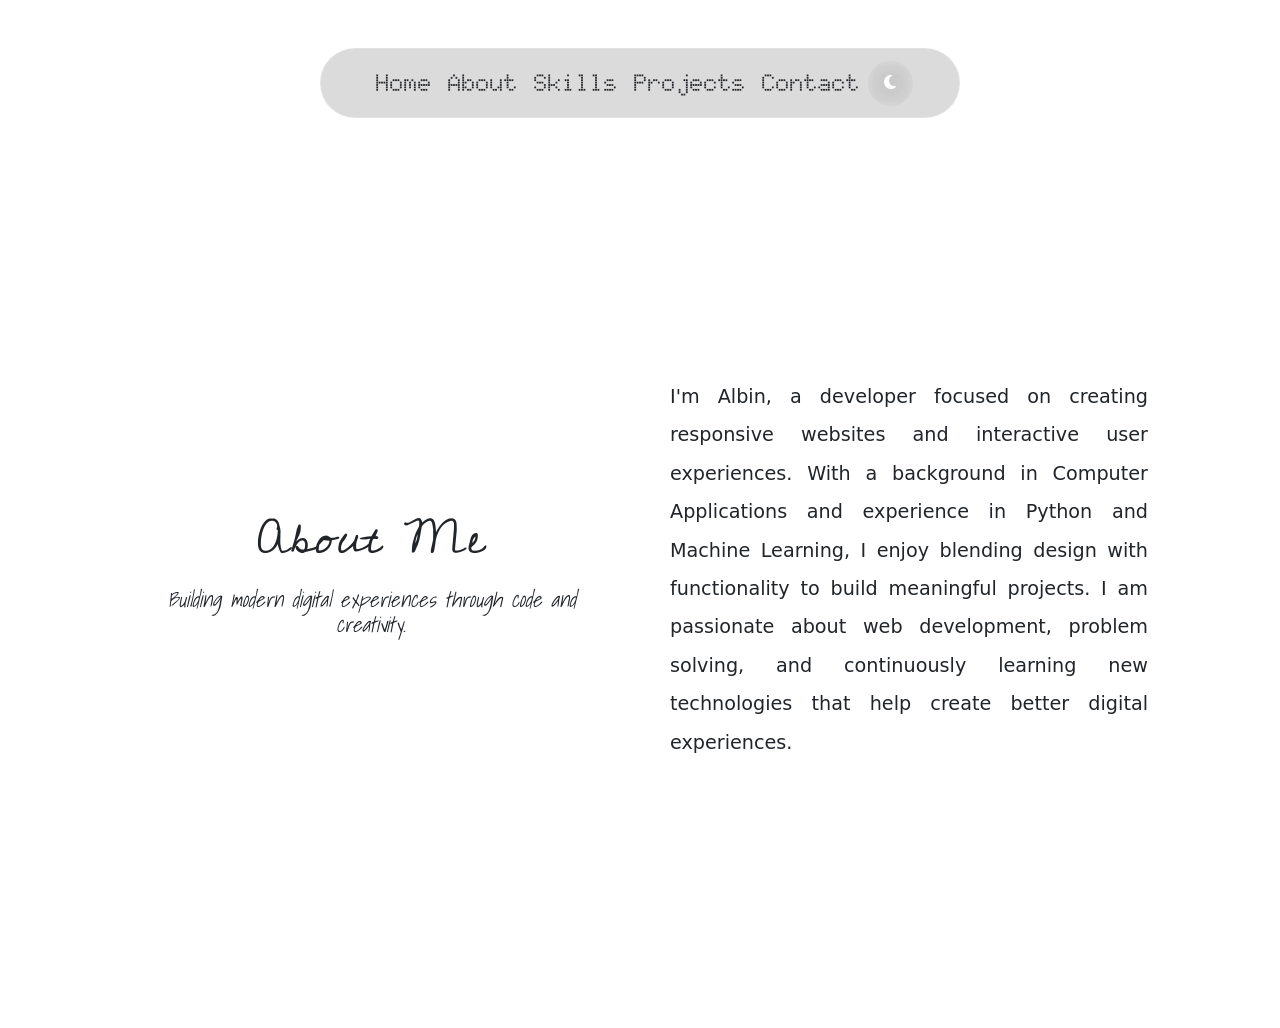
==== about.html @ e4b90ed4 "changes" ====
<!DOCTYPE html>
<html lang="en">

<head>
    <meta charset="UTF-8">
    <meta name="viewport" content="width=device-width, initial-scale=1.0">
    <title>Document</title>
    <link rel="preconnect" href="https://fonts.googleapis.com">
    <link rel="preconnect" href="https://fonts.gstatic.com" crossorigin>
    <link
        href="https://fonts.googleapis.com/css2?family=Bitcount+Grid+Double+Ink:wght@100..900&family=Doto:wght@100..900&family=Goldman:wght@400;700&family=Iosevka+Charon:ital,wght@0,300;0,400;0,500;0,700;1,300;1,400;1,500;1,700&family=Lobster+Two:ital,wght@0,400;0,700;1,400;1,700&display=swap"
        rel="stylesheet">
    <style>
        @import url('https://fonts.googleapis.com/css2?family=Bitcount+Grid+Double+Ink:wght@100..900&family=Doto:wght@100..900&family=Goldman:wght@400;700&family=Iosevka+Charon:ital,wght@0,300;0,400;0,500;0,700;1,300;1,400;1,500;1,700&family=Lobster+Two:ital,wght@0,400;0,700;1,400;1,700&display=swap');

        @import url('https://fonts.googleapis.com/css2?family=Bitcount+Grid+Double+Ink:wght@100..900&family=Doto:wght@100..900&family=Goldman:wght@400;700&family=Iosevka+Charon:ital,wght@0,300;0,400;0,500;0,700;1,300;1,400;1,500;1,700&family=Lobster+Two:ital,wght@0,400;0,700;1,400;1,700&display=swap');

        @import url('https://fonts.googleapis.com/css2?family=Bitcount+Grid+Double+Ink:wght@100..900&family=Doto:wght@100..900&family=Goldman:wght@400;700&family=Iosevka+Charon:ital,wght@0,300;0,400;0,500;0,700;1,300;1,400;1,500;1,700&family=Lobster+Two:ital,wght@0,400;0,700;1,400;1,700&family=Playball&display=swap');

        @import url('https://fonts.googleapis.com/css2?family=Playball&family=Shadows+Into+Light&display=swap');

        @import url('https://fonts.googleapis.com/css2?family=Cedarville+Cursive&family=Playball&family=Shadows+Into+Light&display=swap');
    </style>

    <link rel="stylesheet" href="https://cdnjs.cloudflare.com/ajax/libs/font-awesome/6.7.2/css/all.min.css">

    <link rel="stylesheet" href="./portfolio.css">

    <link href="https://cdn.jsdelivr.net/npm/bootstrap@5.3.8/dist/css/bootstrap.min.css" rel="stylesheet">
    <script src="https://cdn.jsdelivr.net/npm/bootstrap@5.3.8/dist/js/bootstrap.bundle.min.js"
        integrity="sha384-FKyoEForCGlyvwx9Hj09JcYn3nv7wiPVlz7YYwJrWVcXK/BmnVDxM+D2scQbITxI"
        crossorigin="anonymous"></script>

</head>

<body>


    <!-- NavBar -->

    <nav class="navbar navbar-expand-lg  mt-5 rounded-pill px-4 py-2 glass-navbar"
        style="background: rgba(79, 77, 77, 0.2); backdrop-filter: blur(10px);">
        <div class="container">
            <button class="navbar-toggler" type="button" data-bs-toggle="collapse" data-bs-target="#navbarNav"
                aria-controls="navbarNav" aria-expanded="false" aria-label="Toggle navigation">
                <span class="navbar-toggler-icon"></span>
            </button>
            <div class="nav-line"></div>

            <div class="collapse navbar-collapse" id="navbarNav">
                <ul class="navbar-nav mx-auto align-items-center">
                    <li class="nav-item">
                        <a class="nav-link active text-dark fs-4 fw-bold" aria-current="page"
                            href="./index.html">Home</a>
                    </li>
                    <li class="nav-item">
                        <a class="nav-link active text-dark fs-4 fw-bold" aria-current="page"
                            href="./about.html">About</a>
                    </li>
                    <li class="nav-item">
                        <a class="nav-link text-dark fs-4 fw-bold" href="./skills.html">Skills</a>
                    </li>
                    <li class="nav-item">
                        <a class="nav-link text-dark fs-4 fw-bold" href="./projects.html">Projects</a>
                    </li>
                    <li class="nav-item">
                        <a class="nav-link text-dark fs-4 fw-bold" href="./contact.html">Contact</a>
                    </li>
                    <button id="theme-toggle" class="theme-btn">
                        <i class="fa-solid fa-moon"></i>
                    </button>
                </ul>
            </div>
        </div>
    </nav>


    <!-- About -->

    <section id="about" class="container about-section">
        <div class="about-container">

            <!-- Left Side -->
            <div class="about-left">
                <h2 class="abt">About Me</h2>

                <h3>
                    Building modern digital experiences through code and creativity.
                </h3>
            </div>

            <!-- Right Side -->
            <div class="about-right">
                <p>
                    I'm Albin, a developer focused on creating responsive websites and
                    interactive user experiences. With a background in Computer
                    Applications and experience in Python and Machine Learning, I enjoy
                    blending design with functionality to build meaningful projects.

                    I am passionate about web development, problem solving, and
                    continuously learning new technologies that help create better
                    digital experiences.
                </p>
            </div>

        </div>
    </section>

    <!-- BackGround -->

    <div class="container">
        <video autoplay muted loop playsinline class="bg-video">
            <source src="./Contents/mixkit-bubbles-of-water-rising-to-the-surface-186-full-hd.mp4">
        </video>
    </div>

    <script>
        const toggleBtn = document.getElementById("theme-toggle");
        const icon = toggleBtn.querySelector("i");

        toggleBtn.addEventListener("click", () => {
            document.body.classList.toggle("light-mode");

            if (document.body.classList.contains("light-mode")) {
                icon.classList.replace("fa-moon", "fa-sun");
            } else {
                icon.classList.replace("fa-sun", "fa-moon");
            }
        });
    </script>
</body>

</html>
---- portfolio.css ----
/* =========================
   TABLET (992px and below)
========================= */

@media (max-width: 992px) {

    .glass-navbar {
        width: 80%;
    }

    .about-container,
    .skills-container {
        flex-direction: column;
        text-align: center;
        gap: 40px;
        padding: 40px;
    }

    .about-left h2,
    .skills-left h2,
    .projects-heading h2 {
        font-size: 2.5rem;
    }

    .about-right p {
        font-size: 1.1rem;
    }

    .project-grid {
        grid-template-columns: repeat(2, 1fr);
    }
}


/* =========================
   MOBILE (768px and below)
========================= */

@media (max-width: 768px) {

    /* Navbar */

    .glass-navbar {
        width: 95%;
        padding: 12px;
    }

    .navbar-toggler {
        margin: auto;
    }

    .navbar-nav {
        text-align: center;
        gap: 10px;
        padding-top: 15px;
    }

    .theme-btn {
        margin: 10px auto;
    }

    /* Home */

    .home {
        margin-top: 80px;
    }

    .name {
        font-size: 2.8rem;
    }

    .Developer {
        font-size: 1.3rem;
    }

    /* About */

    .about-section {
        margin-top: 80px;
    }

    .about-container {
        flex-direction: column;
        text-align: center;
        gap: 30px;
        padding: 25px;
    }

    .about-left h2 {
        font-size: 2rem;
    }

    .about-left h3 {
        font-size: 1rem;
    }

    .about-right p {
        font-size: 1rem;
        text-align: center;
        line-height: 1.8;
    }

    /* Skills */

    .skills-container {
        flex-direction: column;
        text-align: center;
        gap: 30px;
        padding: 25px;
    }

    .skills-left h2 {
        font-size: 2rem;
    }

    .skills-left h3 {
        font-size: 1rem;
    }

    .skills-right {
        width: 100%;
    }

    /* Projects */

    .projects-section {
        margin-top: 80px;
    }

    .project-grid {
        grid-template-columns: 1fr;
    }

    .project-card {
        padding: 20px;
    }

    .projects-heading h2 {
        font-size: 2rem;
    }

    .projects-heading p {
        font-size: 1rem;
    }


    .contact-container {
        padding: 25px;
    }

    .contact-container h2 {
        font-size: 2.2rem;
    }

    .contact-container p {
        font-size: 0.95rem;
    }

    .input-group input,
    .input-group textarea {
        padding: 12px;
    }

    .contact-btn {
        width: 100%;
    }
}



/* =========================
   SMALL MOBILE (480px and below)
========================= */

@media (max-width: 480px) {

    .glass-navbar {
        width: 100%;
        border-radius: 20px;
    }

    .name {
        font-size: 2.2rem;
    }

    .Developer {
        font-size: 1rem;
    }

    .about-container,
    .skills-container {
        padding: 20px;
    }

    .about-left h2,
    .skills-left h2,
    .projects-heading h2 {
        font-size: 1.8rem;
    }

    .about-left h3,
    .skills-left h3 {
        font-size: 0.95rem;
    }

    .about-right p,
    .project-card p {
        font-size: 0.95rem;
    }

    .project-card {
        padding: 15px;
    }
}

* {
    margin: 0;
    padding: 0;
    box-sizing: border-box;
}

/* Default Dark Mode */
body {
    color: white;
    transition: all 0.4s ease;
}

html {
    scroll-behavior: smooth;
}

/* Light Mode */
.light-mode {
    background: #f5f5f5;
    color: #111;
}

/* Hide video in light mode */
.light-mode .bg-video {
    display: none;
}

/* Glass Sections */
.light-mode .about-container,
.light-mode .skills-container,
.light-mode .project-card,
.light-mode .contact-container {
    background: rgba(255, 255, 255, 0.8);
    color: #111;
    border: 1px solid rgba(0, 0, 0, 0.1);
}

/* Progress bars */
.light-mode .progress {
    background: rgba(0, 0, 0, 0.1);
}

.light-mode .progress-bar {
    background: #333;
}

/* Inputs */
.light-mode .input-group input,
.light-mode .input-group textarea {
    background: rgba(0, 0, 0, 0.05);
    color: #111;
}

/* Navbar */
.light-mode .glass-navbar {
    background: rgba(255, 255, 255, 0.85) !important;
}

.light-mode .nav-link {
    color: #111 !important;
}

/* Buttons */
.light-mode .theme-btn,
.light-mode .contact-btn,
.light-mode .btn {
    background: #111;
    color: white;
}

/* Project cards hover */
.light-mode .project-card:hover {
    background: rgba(255, 255, 255, 1);
}

/* Headings */
.light-mode h1,
.light-mode h2,
.light-mode h3,
.light-mode p,
.light-mode span {
    color: #111;
}

img,
video {
    max-width: 100%;
    height: auto;
}

.bg-video {
    position: fixed;
    top: 0;
    left: 0;
    width: 100%;
    height: 100%;
    object-fit: cover;
    z-index: -1;
}

.navbar {
    border-radius: 40px;
}

.glass-navbar {
    width: min(50%, 700px);
    margin: auto;

    background: rgba(255, 255, 255, 0.1);
    backdrop-filter: blur(10px);

    border: 1px solid rgba(255, 255, 255, 0.2);
    border-radius: 50px;

    padding: 10px 20px;
}

.nav-link {
    font-family: 'Doto', sans-serif;

    font-size: 1.2rem;
    font-weight: bold;

    transition: 0.3s ease;
}

.nav-link:hover {
    color: whitesmoke !important;
    transform: scale(1.05);
}

.name {
    text-align: center;
    font-family: 'Goldman', sans-serif;
    font-size: clamp(3rem, 10vw, 6rem);
    margin-top: 150px;
}

.Developer {
    text-align: center;
    font-family: 'Goldman', sans-serif;
    font-size: clamp(1.5rem, 5vw, 2.5rem);
    margin-top: 80px;
}

.About {
    min-height: 100vh;
    padding-top: 100px;
}

.theme-btn {
    border: none;
    background: rgba(255, 255, 255, 0.15);
    backdrop-filter: blur(10px);
    color: white;
    border-radius: 50%;
    width: 45px;
    height: 45px;
    transition: 0.3s;
}

.theme-btn:hover {
    transform: scale(1.1);
}

.light-mode {
    background-color: #ffffff;
    color: #000000;
}

.light-mode .glass-navbar {
    background: rgba(255, 255, 255, 0.7) !important;
}

.light-mode .nav-link {
    color: #000 !important;
}

.about-section {
    min-height: 100vh;
    display: flex;
    align-items: center;
    margin-top: 10px;
}

.about-container {
    display: flex;
    justify-content: space-between;
    align-items: center;
    gap: 60px;
    flex-wrap: wrap;

    background: rgba(255, 255, 255, 0.1);
    backdrop-filter: blur(10px);

    padding: 50px;
    border-radius: 25px;
}

.about-left {
    flex: 1;
    text-align: center;
}

.about-left h2 {
    font-family: 'Cedarville Cursive', sans-serif;
    font-size: 3rem;
    margin-bottom: 20px;
}

.about-left img {
    width: 250px;
    height: 250px;
    object-fit: cover;
    border-radius: 50%;
    margin-bottom: 20px;

    border: 4px solid rgba(255, 255, 255, 0.3);
}

.about-left h3 {
    font-size: 1.3rem;
    font-style: italic;
    font-family: 'Shadows Into Light', sans-serif;
}

.about-right {
    flex: 1;
}

.about-right p {
    font-size: 1.2rem;
    line-height: 2;
    text-align: justify;
}

.skills-section {
    min-height: 100vh;
    display: flex;
    justify-content: center;
    align-items: center;
    margin-top: 10px;
}

.skills-container {
    display: flex;
    justify-content: space-between;
    align-items: center;
    gap: 80px;

    background: rgba(255, 255, 255, 0.1);
    backdrop-filter: blur(10px);

    padding: 50px;
    border-radius: 25px;
}

.skills-left {
    flex: 1;
    text-align: center;
}

.skills-left h2 {
    font-family: 'Cedarville Cursive', sans-serif;
    font-size: 3rem;
    margin-bottom: 20px;
}

.skills-left h3 {
    font-family: 'Shadows Into Light', sans-serif;
    font-size: 1.3rem;
    font-style: italic;
}

.skills-right {
    flex: 1;
}

.skill {
    margin-bottom: 25px;
}

.skill span {
    display: block;
    margin-bottom: 8px;
    font-weight: bold;
    font-size: 1.1rem;
}

.progress {
    width: 100%;
    height: 12px;
    background: rgba(255, 255, 255, 0.2);
    border-radius: 10px;
    overflow: hidden;
}

.progress-bar {
    height: 100%;
    border-radius: 10px;
    background: white;
}

.html {
    width: 90%;
}

.css {
    width: 85%;
}

.bootstrap {
    width: 80%;
}

.js {
    width: 70%;
}

.python {
    width: 75%;
}



.projects-section {
    min-height: 100vh;
    display: flex;
    align-items: center;
    margin-top: 40px;
}

.projects-container {
    width: 100%;
}

.projects-heading {
    text-align: center;
    margin-bottom: 50px;
}

.projects-heading h2 {
    font-family: 'Cedarville Cursive', sans-serif;
    font-size: 3rem;
}

.projects-heading p {
    font-size: 1.1rem;
}

.project-grid {
    display: grid;
    grid-template-columns: repeat(auto-fit, minmax(280px, 1fr));
    gap: 30px;
}

.project-card {
    background: rgba(255, 255, 255, 0.1);
    backdrop-filter: blur(10px);
    padding: 30px;
    border-radius: 20px;

    transition: all 0.3s ease;
    cursor: pointer;
}

.project-card:hover {
    transform: translateY(-15px) scale(1.03);
    box-shadow: 0 15px 30px rgba(0, 0, 0, 0.2);
    background: rgba(255, 255, 255, 0.2);
}

.project-card h3 {
    margin-bottom: 15px;
}

.project-card p {
    line-height: 1.7;
}

.project-link {
    display: inline-block;
    margin-top: 20px;
    padding: 10px 20px;

    background: rgba(255, 255, 255, 0.3);
    color: black;
    text-decoration: none;

    border-radius: 30px;

    transition: all 0.3s ease;
}

.project-link:hover {
    background: rgba(255, 255, 255, 0.5);
    color: black;
}

.contact-section {
    min-height: 100vh;
    display: flex;
    justify-content: center;
    align-items: center;
    padding: 80px 20px;
}

.contact-container {
    width: 100%;
    max-width: 700px;
    padding: 40px;
    border-radius: 25px;
    background: rgba(255, 255, 255, 0.08);
    backdrop-filter: blur(12px);
    text-align: center;
}

.contact-container h2 {
    font-size: 3rem;
    margin-bottom: 10px;
}

.contact-container p {
    margin-bottom: 30px;
    opacity: 0.8;
}

.input-group {
    margin-bottom: 20px;
    text-align: left;
}

.input-group input,
.input-group textarea {
    width: 100%;
    padding: 15px;
    border: none;
    outline: none;
    border-radius: 12px;
    background: rgba(255, 255, 255, 0.1);
    color: rgb(20, 3, 3);
    font-size: 1rem;
}

.input-group textarea {
    resize: none;
}

.contact-btn {
    padding: 14px 30px;
    border: none;
    border-radius: 30px;
    cursor: pointer;
    font-size: 1rem;
    transition: 0.3s;
}

.contact-btn:hover {
    background-color: #000;
    color: white;
    transform: translateY(-3px);
}

.error {
    color: #ff4d4d;
    font-size: 0.9rem;
    margin-top: 5px;
    display: block;
}
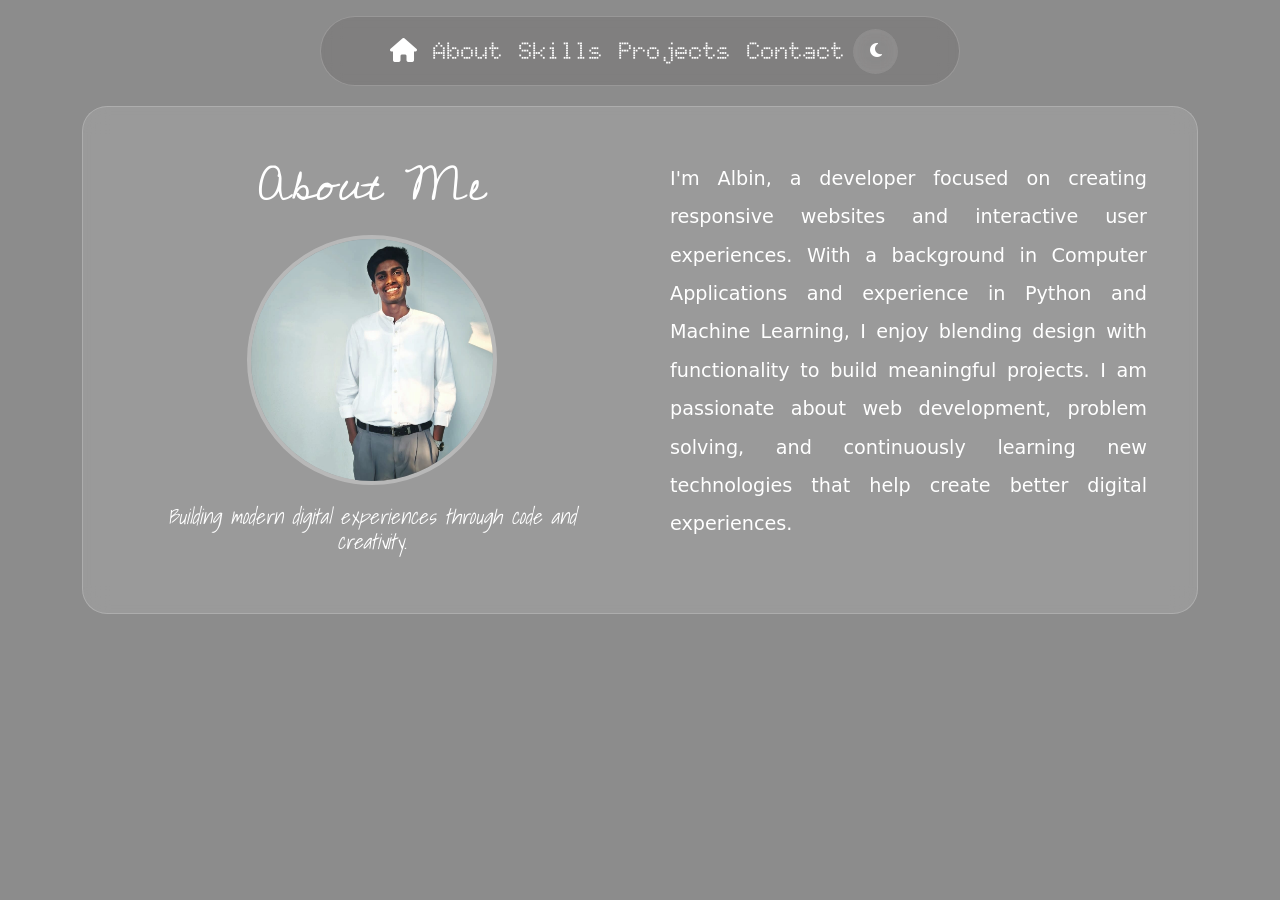
==== commit f47103e8: "final_commit" ====
--- a/about.html
+++ b/about.html
@@ -38,7 +38,7 @@
 
     <!-- NavBar -->
 
-    <nav class="navbar navbar-expand-lg  mt-5 rounded-pill px-4 py-2 glass-navbar"
+   <nav class="navbar navbar-expand-lg  mt-3 rounded-pill px-4 py-2 glass-navbar"
         style="background: rgba(79, 77, 77, 0.2); backdrop-filter: blur(10px);">
         <div class="container">
             <button class="navbar-toggler" type="button" data-bs-toggle="collapse" data-bs-target="#navbarNav"
@@ -50,21 +50,21 @@
             <div class="collapse navbar-collapse" id="navbarNav">
                 <ul class="navbar-nav mx-auto align-items-center">
                     <li class="nav-item">
-                        <a class="nav-link active text-dark fs-4 fw-bold" aria-current="page"
-                            href="./index.html">Home</a>
+                        <a class="nav-link active  fs-4 fw-bold" href="./index.html">
+                            <i class="fa-solid fa-house"></i> </a>
                     </li>
                     <li class="nav-item">
-                        <a class="nav-link active text-dark fs-4 fw-bold" aria-current="page"
+                        <a class="nav-link active  fs-4 fw-bold" aria-current="page"
                             href="./about.html">About</a>
                     </li>
                     <li class="nav-item">
-                        <a class="nav-link text-dark fs-4 fw-bold" href="./skills.html">Skills</a>
+                        <a class="nav-link  fs-4 fw-bold" href="./skills.html">Skills</a>
                     </li>
                     <li class="nav-item">
-                        <a class="nav-link text-dark fs-4 fw-bold" href="./projects.html">Projects</a>
+                        <a class="nav-link fs-4 fw-bold" href="./projects.html">Projects</a>
                     </li>
                     <li class="nav-item">
-                        <a class="nav-link text-dark fs-4 fw-bold" href="./contact.html">Contact</a>
+                        <a class="nav-link fs-4 fw-bold" href="./contact.html">Contact</a>
                     </li>
                     <button id="theme-toggle" class="theme-btn">
                         <i class="fa-solid fa-moon"></i>
@@ -75,6 +75,7 @@
     </nav>
 
 
+
     <!-- About -->
 
     <section id="about" class="container about-section">
@@ -83,7 +84,7 @@
             <!-- Left Side -->
             <div class="about-left">
                 <h2 class="abt">About Me</h2>
-
+                <img src="./Contents/WhatsApp Image 2026-03-23 at 8.36.39 PM.jpeg" alt="Profile">
                 <h3>
                     Building modern digital experiences through code and creativity.
                 </h3>
@@ -108,23 +109,37 @@
 
     <!-- BackGround -->
 
-    <div class="container">
-        <video autoplay muted loop playsinline class="bg-video">
-            <source src="./Contents/mixkit-bubbles-of-water-rising-to-the-surface-186-full-hd.mp4">
-        </video>
-    </div>
+    <!-- Light Mode Video -->
 
-    <script>
+    <video autoplay muted loop playsinline class="bg-video light-video">
+        <source src="./Contents/mixkit-bubbles-of-water-rising-to-the-surface-186-full-hd.mp4">
+    </video>
+
+    <!-- Dark Mode Video -->
+
+    <video autoplay muted loop playsinline class="bg-video dark-video">
+        <source src="./Contents/vecteezy_abstract-black-and-white-particle-waving-texture-with_29460830.mp4"
+            type="video/mp4">
+    </video>
+
+     <script>
         const toggleBtn = document.getElementById("theme-toggle");
         const icon = toggleBtn.querySelector("i");
+
+        if (localStorage.getItem("theme") === "light") {
+            document.body.classList.add("light-mode");
+            icon.classList.replace("fa-moon", "fa-sun");
+        }
 
         toggleBtn.addEventListener("click", () => {
             document.body.classList.toggle("light-mode");
 
             if (document.body.classList.contains("light-mode")) {
                 icon.classList.replace("fa-moon", "fa-sun");
+                localStorage.setItem("theme", "light");
             } else {
                 icon.classList.replace("fa-sun", "fa-moon");
+                localStorage.setItem("theme", "dark");
             }
         });
     </script>
--- a/portfolio.css
+++ b/portfolio.css
@@ -121,6 +121,10 @@
         width: 100%;
     }
 
+    /* skills2 */
+
+
+
     /* Projects */
 
     .projects-section {
@@ -156,8 +160,8 @@
         font-size: 0.95rem;
     }
 
-    .input-group input,
-    .input-group textarea {
+    .form-group input,
+    .form-group textarea {
         padding: 12px;
     }
 
@@ -221,6 +225,7 @@
 
 /* Default Dark Mode */
 body {
+    background-color: #0f0f0f;
     color: white;
     transition: all 0.4s ease;
 }
@@ -231,23 +236,23 @@
 
 /* Light Mode */
 .light-mode {
-    background: #f5f5f5;
-    color: #111;
-}
-
-/* Hide video in light mode */
-.light-mode .bg-video {
-    display: none;
-}
+
+    color: white;
+}
+
+
 
 /* Glass Sections */
 .light-mode .about-container,
-.light-mode .skills-container,
-.light-mode .project-card,
-.light-mode .contact-container {
-    background: rgba(255, 255, 255, 0.8);
-    color: #111;
-    border: 1px solid rgba(0, 0, 0, 0.1);
+.light-mode .skills-container {
+    background: rgba(255, 255, 255, 0.25);
+
+    backdrop-filter: blur(15px);
+    -webkit-backdrop-filter: blur(15px);
+
+    border: 1px solid rgba(255, 255, 255, 0.4);
+
+    box-shadow: 0 8px 32px rgba(31, 38, 135, 0.15);
 }
 
 /* Progress bars */
@@ -260,23 +265,18 @@
 }
 
 /* Inputs */
-.light-mode .input-group input,
-.light-mode .input-group textarea {
-    background: rgba(0, 0, 0, 0.05);
+.light-mode .form-group input,
+.light-mode .form-group textarea {
+    background: rgb(182, 176, 176);
+    color: black;
+}
+
+.light-mode .social-icons a,
+.light-mode .theme-btn {
     color: #111;
 }
 
-/* Navbar */
-.light-mode .glass-navbar {
-    background: rgba(255, 255, 255, 0.85) !important;
-}
-
-.light-mode .nav-link {
-    color: #111 !important;
-}
-
 /* Buttons */
-.light-mode .theme-btn,
 .light-mode .contact-btn,
 .light-mode .btn {
     background: #111;
@@ -285,17 +285,124 @@
 
 /* Project cards hover */
 .light-mode .project-card:hover {
-    background: rgba(255, 255, 255, 1);
+    background: rgba(255, 255, 255, 0.95);
+}
+
+.light-mode .project-card {
+    background: rgba(255, 255, 255, 0.25);
+    backdrop-filter: blur(15px);
+    -webkit-backdrop-filter: blur(15px);
+
+    border: 1px solid rgba(255, 255, 255, 0.4);
+
+    box-shadow: 0 8px 32px rgba(31, 38, 135, 0.15);
+
+    color: black;
+}
+
+.light-mode span {
+    color: white;
 }
 
 /* Headings */
 .light-mode h1,
 .light-mode h2,
 .light-mode h3,
-.light-mode p,
-.light-mode span {
+.light-mode p {
     color: #111;
 }
+
+h1,
+h2,
+h3,
+p,
+span {
+    color: white;
+}
+
+/* About section text */
+.light-mode .about-left h2,
+.light-mode .about-left h3,
+.light-mode .about-right p {
+    color: black !important;
+}
+
+/* Skills section text */
+.light-mode .skills-left h2,
+.light-mode .skills-left h3 {
+    color: black !important;
+}
+
+.light-mode .inner {
+    color: black;
+}
+
+.light-mode .project-card h3,
+.light-mode .project-card p {
+    color: black;
+}
+
+.light-mode .contact-container {
+    background: rgba(255, 255, 255, 0.25);
+    backdrop-filter: blur(15px);
+    -webkit-backdrop-filter: blur(15px);
+
+    border: 1px solid rgba(255, 255, 255, 0.4);
+
+    box-shadow: 0 8px 32px rgba(31, 38, 135, 0.15);
+
+    color: black;
+}
+
+.light-mode .contact-container h2,
+.light-mode .contact-container p {
+    color: black !important;
+}
+
+.light-mode .glass-navbar {
+    background: rgba(255, 255, 255, 0.25) !important;
+    backdrop-filter: blur(15px);
+    -webkit-backdrop-filter: blur(15px);
+
+    border: 1px solid rgba(255, 255, 255, 0.4);
+
+    box-shadow: 0 8px 32px rgba(31, 38, 135, 0.15);
+}
+
+.light-mode .nav-link {
+    color: black !important;
+}
+
+.light-mode .hero-text {
+    color: #111;
+}
+
+
+.light-mode .hero-btn {
+    color: #111;
+}
+
+.light-mode .hero-btn:hover {
+    background: #333;
+    color: white;
+}
+
+/* DARK MODE */
+.projects-heading h2,
+.projects-heading p,
+.project-card h3,
+.project-card p {
+    color: white;
+}
+
+/* LIGHT MODE */
+.light-mode .projects-heading h2,
+.light-mode .projects-heading p,
+.light-mode .project-card h3,
+.light-mode .project-card p {
+    color: #111;
+}
+
 
 img,
 video {
@@ -305,17 +412,59 @@
 
 .bg-video {
     position: fixed;
-    top: 0;
-    left: 0;
+    inset: 0;
+
     width: 100%;
     height: 100%;
+
     object-fit: cover;
+
+    z-index: -2;
+
+    opacity: 0;
+    visibility: hidden;
+
+    transition: opacity 0.8s ease;
+}
+
+/* Default Dark Mode Video */
+.dark-video {
+    opacity: 1;
+    visibility: visible;
+}
+
+/* Light Mode Video */
+.light-mode .dark-video {
+    opacity: 0;
+    visibility: hidden;
+}
+
+.light-mode .light-video {
+    opacity: 1;
+    visibility: visible;
+}
+
+body::before {
+    content: "";
+
+    position: fixed;
+    inset: 0;
+
+    background: rgba(0, 0, 0, 0.45);
+
     z-index: -1;
+
+    transition: background 0.8s ease;
+}
+
+.light-mode::before {
+    background: rgba(255, 255, 255, 0.35);
 }
 
 .navbar {
     border-radius: 40px;
 }
+
 
 .glass-navbar {
     width: min(50%, 700px);
@@ -332,36 +481,115 @@
 
 .nav-link {
     font-family: 'Doto', sans-serif;
+    color: white !important;
 
     font-size: 1.2rem;
     font-weight: bold;
 
     transition: 0.3s ease;
+
 }
 
 .nav-link:hover {
     color: whitesmoke !important;
     transform: scale(1.05);
+}
+
+.nav-home {
+    display: flex;
+    align-items: center;
+    justify-content: center;
+
+    width: 45px;
+    height: 45px;
+
+    border-radius: 50%;
+    text-decoration: none;
+
+    margin-right: 40px;
+}
+
+.nav-home i {
+    font-size: 1.3rem;
+}
+
+.nav-home:hover {
+    transform: scale(1.1);
 }
 
 .name {
     text-align: center;
     font-family: 'Goldman', sans-serif;
     font-size: clamp(3rem, 10vw, 6rem);
-    margin-top: 150px;
+    margin-top: 0;
+    color: white;
 }
 
 .Developer {
     text-align: center;
     font-family: 'Goldman', sans-serif;
     font-size: clamp(1.5rem, 5vw, 2.5rem);
-    margin-top: 80px;
-}
-
-.About {
-    min-height: 100vh;
-    padding-top: 100px;
-}
+    margin-top: 40px;
+}
+
+.hero-content {
+    text-align: center;
+    margin-top: 40px;
+}
+
+.hero-text {
+    font-style: oblique;
+    max-width: 700px;
+    margin: 60px auto;
+    font-size: 1.2rem;
+    line-height: 1.8;
+}
+
+.hero-buttons {
+    display: flex;
+    justify-content: center;
+    gap: 20px;
+    flex-wrap: wrap;
+    margin-top: 30px;
+}
+
+.hero-btn {
+    text-decoration: none;
+    padding: 12px 25px;
+    border-radius: 30px;
+
+    background: rgba(255, 255, 255, 0.2);
+    backdrop-filter: blur(10px);
+
+    color: white;
+    font-weight: bold;
+
+    transition: 0.3s;
+}
+
+.hero-btn:hover {
+    transform: translateY(-5px);
+    background: rgba(255, 255, 255, 0.3);
+}
+
+.social-icons {
+    margin-top: 40px;
+
+    display: flex;
+    justify-content: center;
+    gap: 30px;
+}
+
+.social-icons a {
+    color: white;
+    font-size: 2rem;
+    transition: 0.3s;
+}
+
+.social-icons a:hover {
+    transform: translateY(-5px) scale(1.2);
+}
+
 
 .theme-btn {
     border: none;
@@ -378,24 +606,17 @@
     transform: scale(1.1);
 }
 
-.light-mode {
-    background-color: #ffffff;
-    color: #000000;
-}
-
-.light-mode .glass-navbar {
-    background: rgba(255, 255, 255, 0.7) !important;
-}
-
-.light-mode .nav-link {
-    color: #000 !important;
+.About {
+    min-height: 100vh;
+    padding-top: 0;
 }
 
 .about-section {
-    min-height: 100vh;
     display: flex;
     align-items: center;
-    margin-top: 10px;
+    margin-top: 0;
+    padding-top: 20px;
+    padding-bottom: 70px;
 }
 
 .about-container {
@@ -405,8 +626,11 @@
     gap: 60px;
     flex-wrap: wrap;
 
-    background: rgba(255, 255, 255, 0.1);
-    backdrop-filter: blur(10px);
+    color: white;
+    background: rgba(255, 255, 255, 0.12);
+    backdrop-filter: blur(12px);
+    -webkit-backdrop-filter: blur(12px);
+    border: 1px solid rgba(255, 255, 255, 0.2);
 
     padding: 50px;
     border-radius: 25px;
@@ -434,6 +658,7 @@
 }
 
 .about-left h3 {
+    color: white;
     font-size: 1.3rem;
     font-style: italic;
     font-family: 'Shadows Into Light', sans-serif;
@@ -450,24 +675,33 @@
 }
 
 .skills-section {
-    min-height: 100vh;
     display: flex;
     justify-content: center;
     align-items: center;
-    margin-top: 10px;
+    padding: 60px 0;
 }
 
 .skills-container {
     display: flex;
     justify-content: space-between;
     align-items: center;
-    gap: 80px;
-
-    background: rgba(255, 255, 255, 0.1);
+    gap: 40px;
+
+    background: rgba(255, 255, 255, 0.12);
     backdrop-filter: blur(10px);
 
-    padding: 50px;
+    padding: 30px 40px;
     border-radius: 25px;
+}
+
+.skills-left h2 {
+    font-family: 'Cedarville Cursive', sans-serif;
+    font-size: 3rem;
+}
+
+.skills-left h2,
+.skills-left h3 {
+    color: white;
 }
 
 .skills-left {
@@ -476,73 +710,153 @@
 }
 
 .skills-left h2 {
-    font-family: 'Cedarville Cursive', sans-serif;
-    font-size: 3rem;
+    font-size: 2.2rem;
+    margin-bottom: 10px;
+}
+
+.skills-left h3 {
+    font-size: 1rem;
     margin-bottom: 20px;
 }
 
-.skills-left h3 {
-    font-family: 'Shadows Into Light', sans-serif;
-    font-size: 1.3rem;
-    font-style: italic;
+.circle-grid {
+    display: grid;
+    grid-template-columns: repeat(2, 1fr);
+    gap: 25px 20px;
+    justify-items: center;
+    margin-top: 25px;
+}
+
+.circle-card {
+    text-align: center;
+}
+
+.circle {
+    width: 80px;
+    height: 80px;
+    margin: 0 auto 20px;
+    border-radius: 50%;
+
+    background: conic-gradient(white 0deg 324deg,
+            rgba(255, 255, 255, 0.15) 324deg 360deg);
+
+    display: flex;
+    justify-content: center;
+    align-items: center;
+}
+
+.outer {
+    width: 60px;
+    height: 60px;
+    border-radius: 50%;
+
+    background: rgba(109, 106, 106, 0.1);
+    backdrop-filter: blur(10px);
+
+    display: flex;
+    justify-content: center;
+    align-items: center;
+}
+
+.inner {
+    width: 45px;
+    height: 45px;
+    font-size: 0.9rem;
+    border-radius: 50%;
+
+    background: rgba(255, 255, 255, 0.1);
+
+    display: flex;
+    justify-content: center;
+    align-items: center;
+
+    font-size: 1.8rem;
+    font-weight: bold;
 }
 
 .skills-right {
     flex: 1;
 }
 
-.skill {
-    margin-bottom: 25px;
-}
-
-.skill span {
-    display: block;
-    margin-bottom: 8px;
-    font-weight: bold;
-    font-size: 1.1rem;
-}
-
-.progress {
-    width: 100%;
-    height: 12px;
-    background: rgba(255, 255, 255, 0.2);
-    border-radius: 10px;
-    overflow: hidden;
-}
-
-.progress-bar {
-    height: 100%;
-    border-radius: 10px;
-    background: white;
-}
-
-.html {
-    width: 90%;
-}
-
-.css {
-    width: 85%;
-}
-
-.bootstrap {
-    width: 80%;
-}
-
-.js {
-    width: 70%;
-}
-
-.python {
-    width: 75%;
-}
-
-
+.skills-grid {
+    display: grid;
+    grid-template-columns: repeat(2, 1fr);
+    gap: 20px;
+}
+
+.skill-card {
+    background: rgba(255, 255, 255, 0.12);
+    backdrop-filter: blur(12px);
+    border: 1px solid rgba(255, 255, 255, 0.2);
+
+    border-radius: 20px;
+    padding: 25px;
+
+    text-align: center;
+    transition: all 0.3s ease;
+}
+
+.skill-card i {
+    font-size: 2rem;
+    margin-bottom: 15px;
+}
+
+.skill-card h4 {
+    margin-bottom: 10px;
+    font-weight: 600;
+}
+
+.skill-card p {
+    line-height: 1.6;
+    margin: 0;
+}
+
+.skill-card:hover {
+    transform: translateY(-10px);
+    box-shadow: 0 15px 25px rgba(0, 0, 0, 0.15);
+}
+
+.skills-section {
+    display: flex;
+    flex-direction: column;
+    align-items: center;
+}
+
+.soft-skills {
+    display: flex;
+    flex-wrap: wrap;
+    justify-content: center;
+    gap: 12px;
+
+    margin-top: 20px;
+}
+
+.soft-skill {
+    padding: 8px 18px;
+    border-radius: 30px;
+
+    background: rgba(45, 43, 43, 0.15);
+    color: white;
+    backdrop-filter: blur(10px);
+
+    border: 1px solid rgba(255, 255, 255, 0.2);
+
+    font-size: 0.9rem;
+    font-weight: 500;
+
+    transition: 0.3s ease;
+}
+
+.soft-skill:hover {
+    transform: translateY(-3px);
+    background: rgba(255, 255, 255, 0.25);
+}
 
 .projects-section {
-    min-height: 100vh;
     display: flex;
     align-items: center;
-    margin-top: 40px;
+    margin-top: 0;
+    padding: 80px 0;
 }
 
 .projects-container {
@@ -570,13 +884,34 @@
 }
 
 .project-card {
-    background: rgba(255, 255, 255, 0.1);
+    background: rgba(255, 255, 255, 0.12);
     backdrop-filter: blur(10px);
     padding: 30px;
-    border-radius: 20px;
+    overflow: hidden;
+    border-radius: 25px;
 
     transition: all 0.3s ease;
     cursor: pointer;
+}
+
+.project-card img {
+    width: 100%;
+    height: 180px;
+    object-fit: cover;
+
+    border-top-left-radius: 25px;
+    border-top-right-radius: 25px;
+    border-bottom-right-radius: 25px;
+    border-bottom-left-radius: 25px;
+    transition: transform 0.4s ease;
+}
+
+.project-card:hover img {
+    transform: scale(1.05);
+}
+
+.project-content {
+    padding: 25px;
 }
 
 .project-card:hover {
@@ -593,6 +928,17 @@
     line-height: 1.7;
 }
 
+.project-card button {
+    background-color: #000;
+    color: #f8f2f2;
+}
+
+.project-card .btn:hover {
+    background-color: white !important;
+    color: black !important;
+    border-color: white !important;
+}
+
 .project-link {
     display: inline-block;
     margin-top: 20px;
@@ -612,27 +958,36 @@
     color: black;
 }
 
+
 .contact-section {
-    min-height: 100vh;
     display: flex;
     justify-content: center;
     align-items: center;
-    padding: 80px 20px;
+    padding: 40px;
 }
 
 .contact-container {
     width: 100%;
     max-width: 700px;
     padding: 40px;
+
     border-radius: 25px;
-    background: rgba(255, 255, 255, 0.08);
-    backdrop-filter: blur(12px);
+
+    background: rgba(255, 255, 255, 0.12);
+    backdrop-filter: blur(15px);
+    -webkit-backdrop-filter: blur(15px);
+
+    border: 1px solid rgba(255, 255, 255, 0.2);
+
+    box-shadow: 0 8px 32px rgba(31, 38, 135, 0.15);
+
     text-align: center;
 }
 
 .contact-container h2 {
     font-size: 3rem;
     margin-bottom: 10px;
+    color: white;
 }
 
 .contact-container p {
@@ -640,24 +995,26 @@
     opacity: 0.8;
 }
 
-.input-group {
+.form-group {
     margin-bottom: 20px;
     text-align: left;
 }
 
-.input-group input,
-.input-group textarea {
+.form-group input,
+.form-group textarea {
     width: 100%;
     padding: 15px;
     border: none;
     outline: none;
-    border-radius: 12px;
+    border-radius: 20px;
+
     background: rgba(255, 255, 255, 0.1);
     color: rgb(20, 3, 3);
+
     font-size: 1rem;
 }
 
-.input-group textarea {
+.form-group textarea {
     resize: none;
 }
 
@@ -681,4 +1038,49 @@
     font-size: 0.9rem;
     margin-top: 5px;
     display: block;
+}
+
+.skill-card i {
+    font-size: 2rem;
+    margin-bottom: 15px;
+    color: white;
+}
+
+.light-mode .circle-card span {
+    color: black !important;
+}
+
+.light-mode .skill-card {
+    background: rgba(226, 222, 222, 0.75);
+
+    backdrop-filter: blur(12px);
+    -webkit-backdrop-filter: blur(12px);
+
+    border: 1px solid rgba(0, 0, 0, 0.2);
+}
+
+.skill-card h4 {
+    margin-bottom: 10px;
+    font-weight: 600;
+    color: white;
+}
+
+.light-mode .skill-card p,
+.light-mode .skill-card h4 {
+    color: black !important;
+}
+
+.light-mode .skill-card h4,
+.light-mode .skill-card p {
+    color: black !important;
+}
+
+.light-mode .soft-skill {
+    color: black !important;
+    background: rgba(255, 255, 255, 0.6);
+    border: 1px solid rgba(0, 0, 0, 0.1);
+}
+
+.light-mode .skill-card i {
+    color: black !important;
 }
